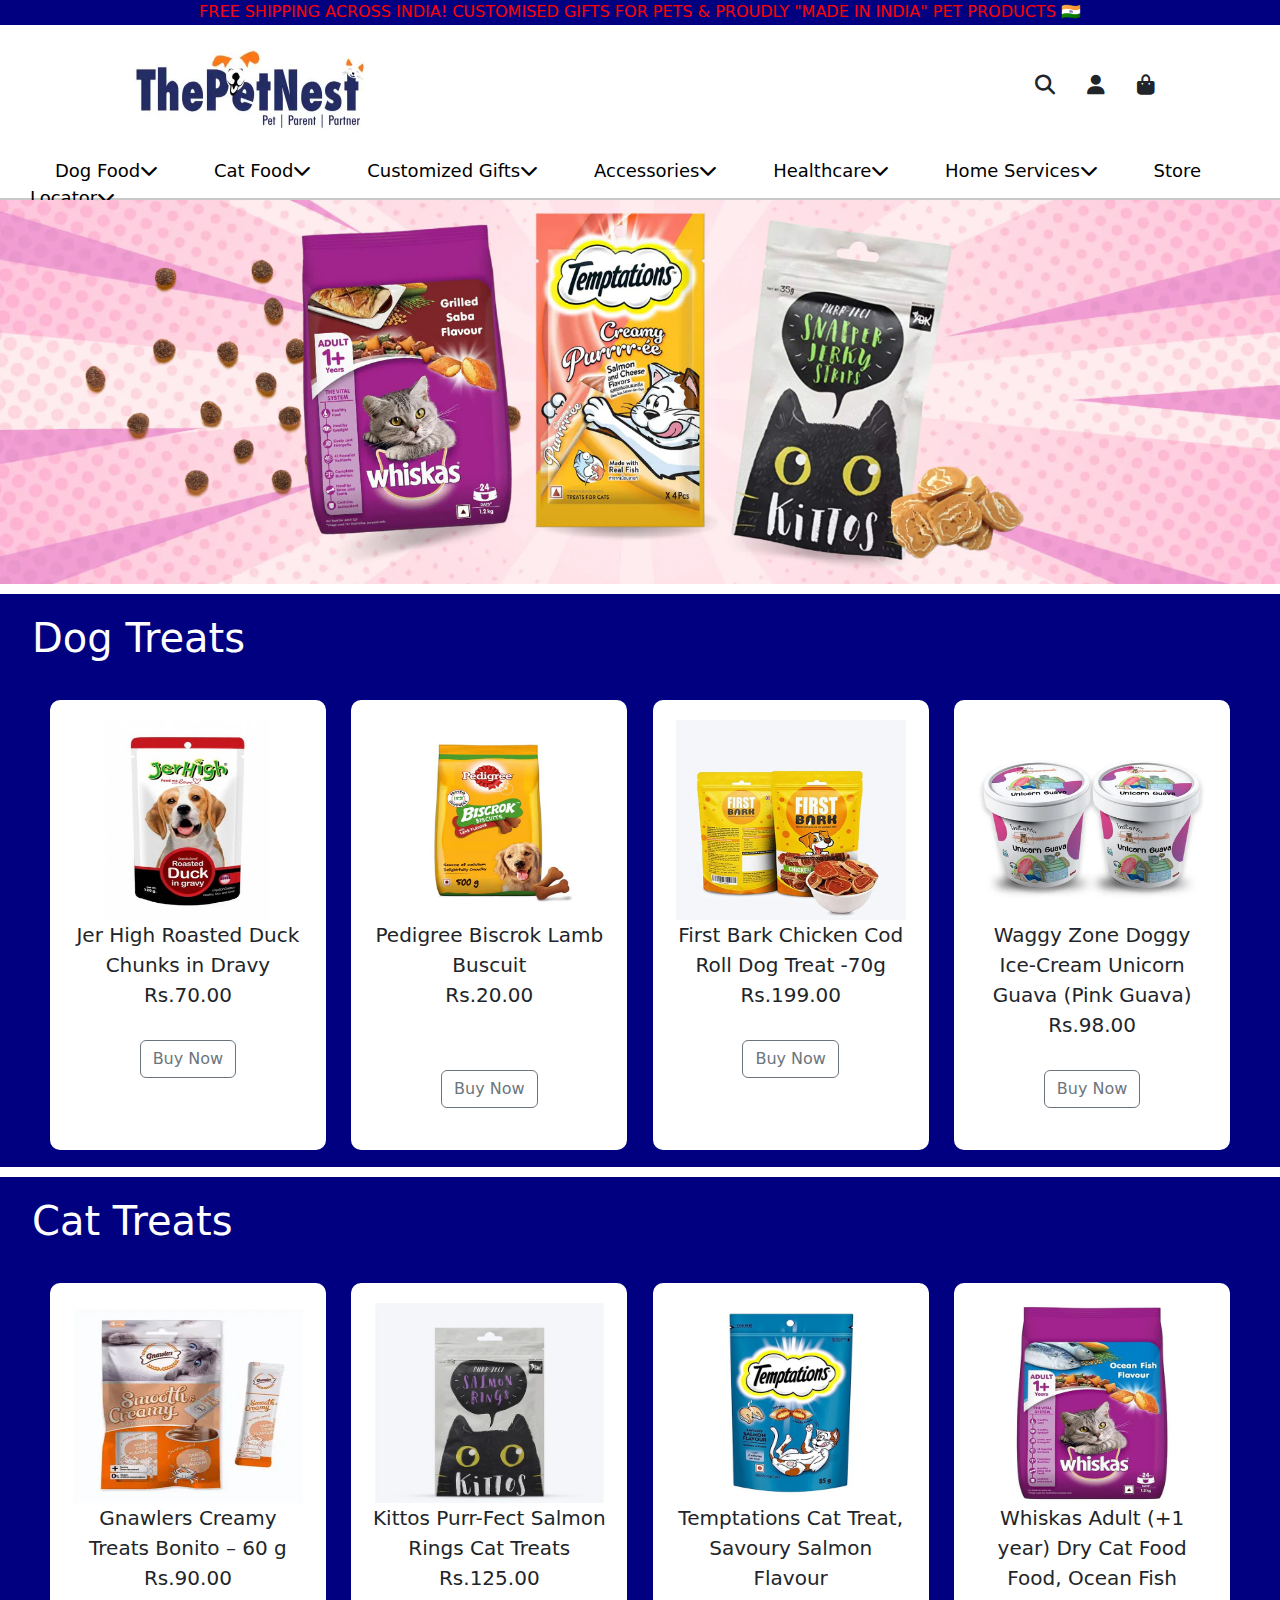
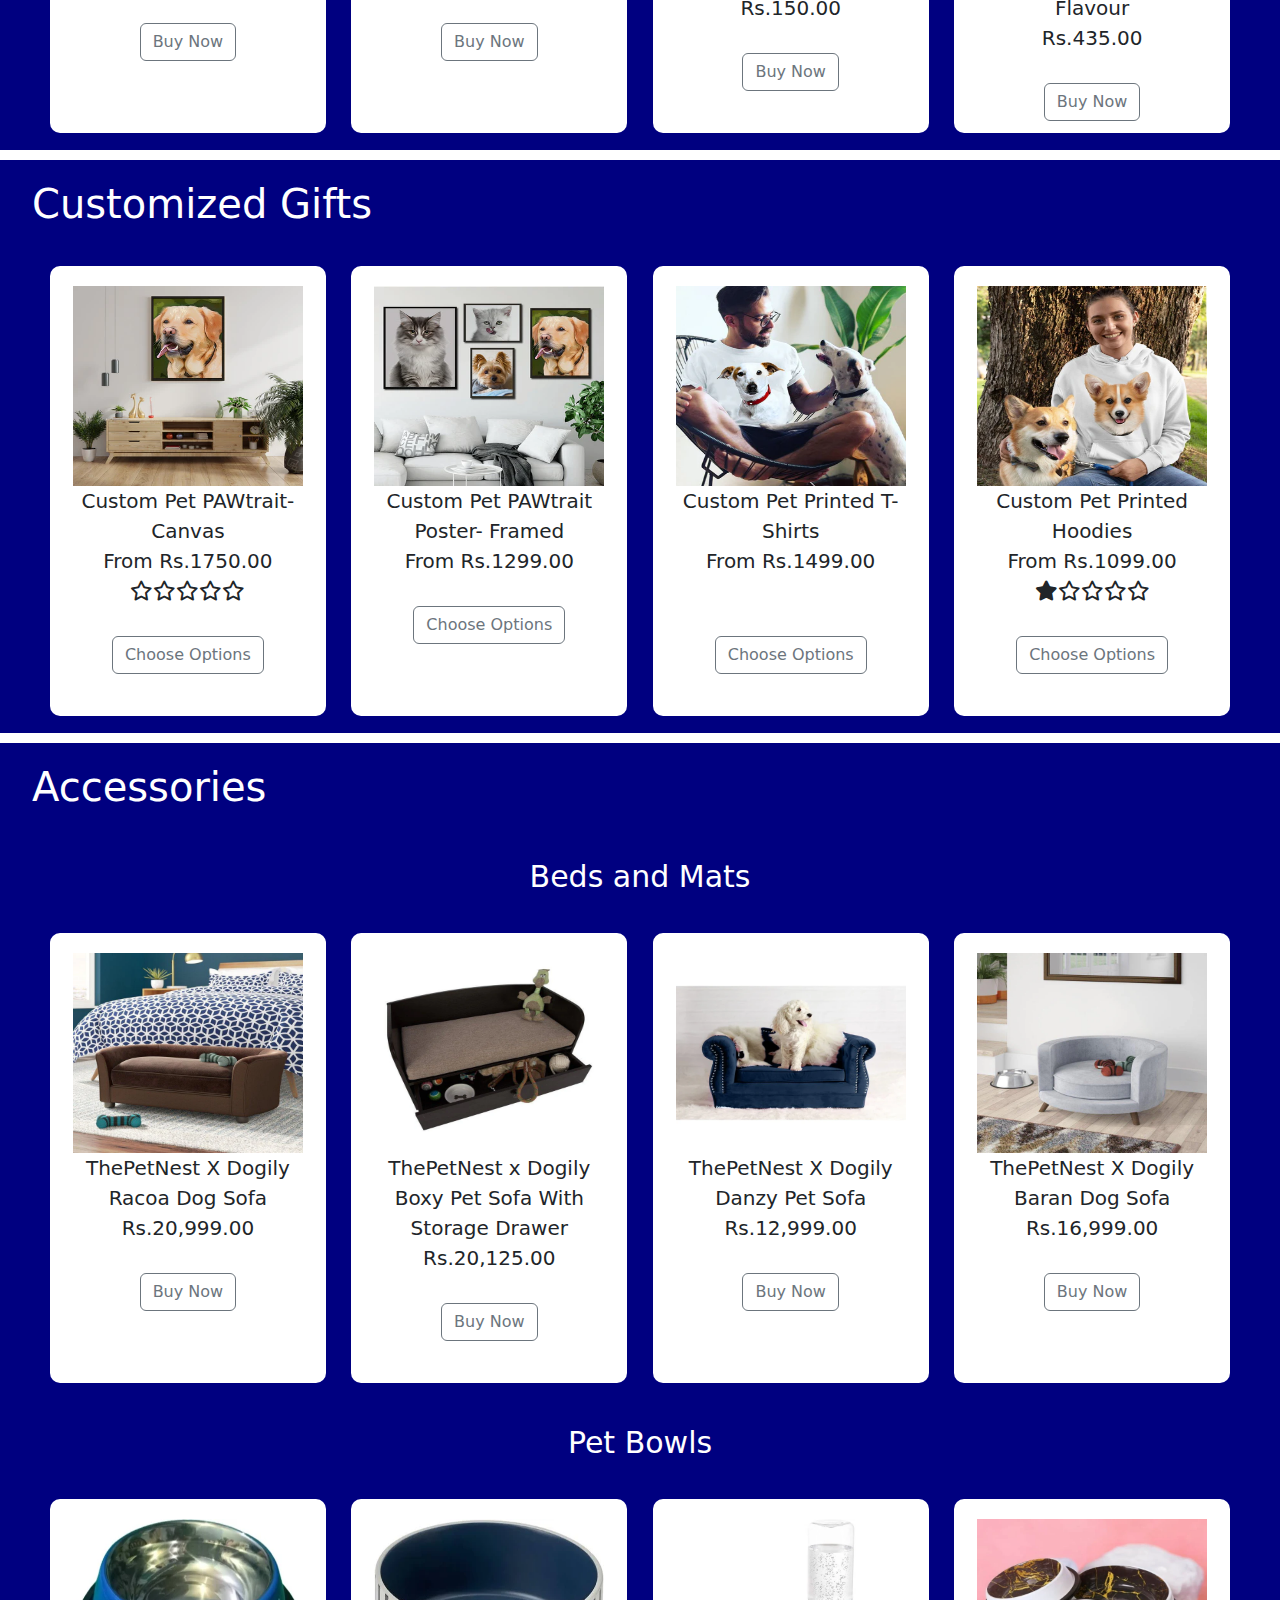
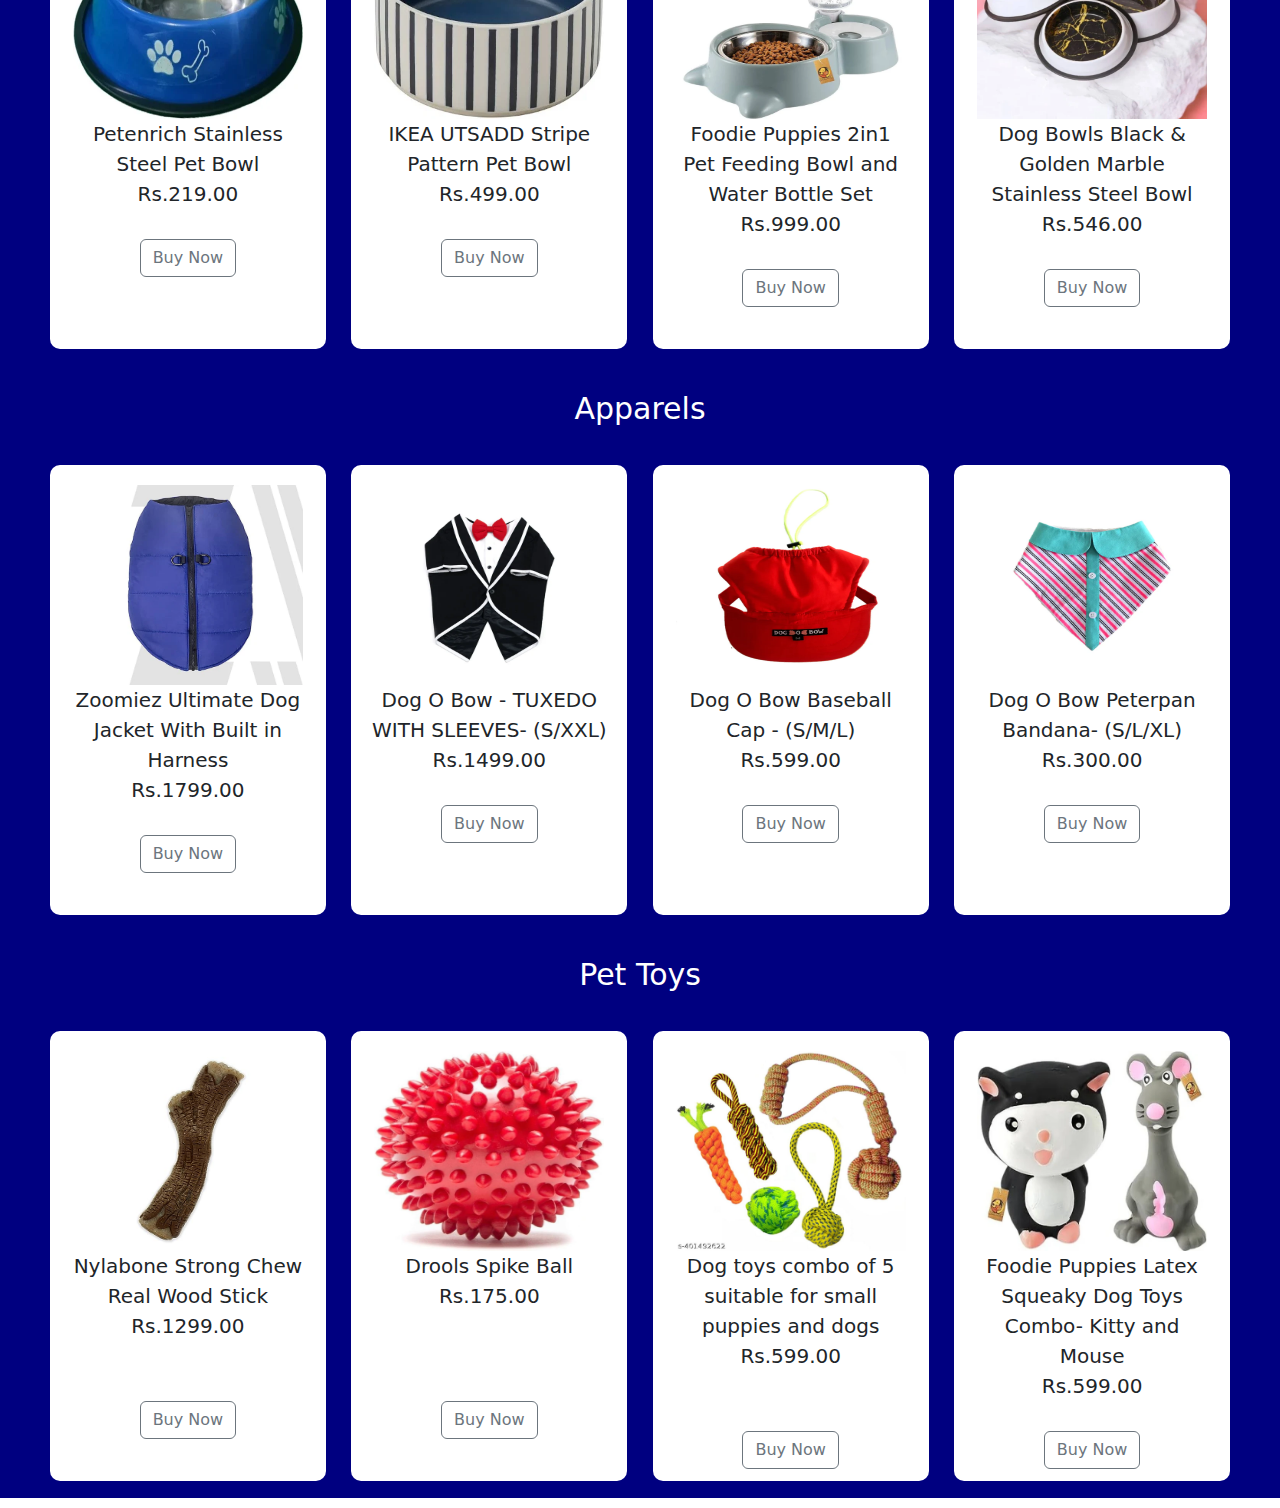
==== shop.html @ fc3a4767 "added files" ====
<!DOCTYPE html>
<html lang="en">
<head>
    <meta charset="UTF-8">
    <meta name="viewport" content="width=device-width, initial-scale=1.0">
    <link rel="stylesheet" href="https://cdnjs.cloudflare.com/ajax/libs/font-awesome/6.7.2/css/all.min.css" integrity="sha512-Evv84Mr4kqVGRNSgIGL/F/aIDqQb7xQ2vcrdIwxfjThSH8CSR7PBEakCr51Ck+w+/U6swU2Im1vVX0SVk9ABhg==" crossorigin="anonymous" referrerpolicy="no-referrer" />
    <link href="https://cdn.jsdelivr.net/npm/bootstrap@5.3.3/dist/css/bootstrap.min.css" rel="stylesheet" integrity="sha384-QWTKZyjpPEjISv5WaRU9OFeRpok6YctnYmDr5pNlyT2bRjXh0JMhjY6hW+ALEwIH" crossorigin="anonymous">
    <link rel="stylesheet" href="shop.css">
    <title>SHOP NOW!!</title>
</head>
<body>
    <div class="fixed-top">Free Shipping Across India! Customised Gifts for Pets & Proudly "Made in India" Pet Products 🇮🇳</div>
    <div class="header">
        <div class="head1"><img src="petnest_logo.jpg" alt="logo" width="250px" height="120px"></div>
        <div class="head2"><i class="fa-solid fa-magnifying-glass"></i>&nbsp;&nbsp;&nbsp;&nbsp;&nbsp;<i class="fa-solid fa-user"></i>&nbsp;&nbsp;&nbsp;&nbsp;&nbsp;<i class="fa-solid fa-bag-shopping"></i></div><br><br><br>
        <div class="head3"><a href="#dogtreat">Dog Food<i class="fa-solid fa-chevron-down"></i></a>  <a href="#cattreat">Cat Food<i class="fa-solid fa-chevron-down"></i></a>  <a href="#customizedgifts">Customized Gifts<i class="fa-solid fa-chevron-down"></i></a>
            <a href="#accessories">Accessories<i class="fa-solid fa-chevron-down"></i></a>  <a href="#">Healthcare<i class="fa-solid fa-chevron-down"></i></a>  <a href="#">Home Services<i class="fa-solid fa-chevron-down"></i></a>
            <a href="#">Store Locator<i class="fa-solid fa-chevron-down"></i></a>
        </div>
    </div>
    <img src="shop_logo.webp" alt="logo" width="100%">
    <div class="container-fluid" id="dogtreat">
        <h1>Dog Treats</h1>  
        <div class="item"><img src="dt1.webp" width="230px" height="200px"><br>Jer High Roasted Duck Chunks in Dravy<br>Rs.70.00<br><br><button type="button" class="btn btn-outline-secondary">Buy Now</button></div>  
        <div class="item"><img src="dt2.webp" width="230px" height="200px"><br>Pedigree Biscrok Lamb Buscuit<br>Rs.20.00<br><br><br><button type="button" class="btn btn-outline-secondary">Buy Now</button></div>  
        <div class="item"><img src="dt3.webp" width="230px" height="200px"><br>First Bark Chicken Cod Roll Dog Treat  -70g<br>Rs.199.00<br><br><button type="button" class="btn btn-outline-secondary">Buy Now</button></div>  
        <div class="item"><img src="dt4.webp" width="230px" height="200px"><br>Waggy Zone Doggy Ice-Cream Unicorn Guava (Pink Guava)<br>Rs.98.00<br><br><button type="button" class="btn btn-outline-secondary">Buy Now</button></div>  
    </div>
    <div class="container-fluid" id="cattreat">
        <h1>Cat Treats</h1>  
        <div class="item"><img src="ct1.webp" width="230px" height="200px"><br>Gnawlers Creamy Treats Bonito – 60 g<br>Rs.90.00<br><br><button type="button" class="btn btn-outline-secondary">Buy Now</button></div>  
        <div class="item"><img src="ct2.webp" width="230px" height="200px"><br>Kittos Purr-Fect Salmon Rings Cat Treats<br>Rs.125.00<br><br><button type="button" class="btn btn-outline-secondary">Buy Now</button></div>  
        <div class="item"><img src="ct3.webp" width="230px" height="200px"><br>Temptations Cat Treat, Savoury Salmon Flavour<br>Rs.150.00<br><br><button type="button" class="btn btn-outline-secondary">Buy Now</button></div>  
        <div class="item"><img src="ct4.webp" width="230px" height="200px"><br>Whiskas Adult (+1 year) Dry Cat Food Food, Ocean Fish Flavour<br>Rs.435.00<br><br><button type="button" class="btn btn-outline-secondary">Buy Now</button></div>  
    </div>
    <div class="container-fluid" id="customizedgifts">
        <h1>Customized Gifts</h1>  
        <div class="item"><img src="cg1.webp" width="230px" height="200px"><br>Custom Pet PAWtrait-Canvas<br>From Rs.1750.00<br><i class="fa-regular fa-star"></i><i class="fa-regular fa-star"></i><i class="fa-regular fa-star"></i><i class="fa-regular fa-star"></i><i class="fa-regular fa-star"></i><br><br><button type="button" class="btn btn-outline-secondary">Choose Options</button></div>  
        <div class="item"><img src="cg2.webp" width="230px" height="200px"><br>Custom Pet PAWtrait Poster- Framed<br>From Rs.1299.00<br><br><button type="button" class="btn btn-outline-secondary">Choose Options</button></div>  
        <div class="item"><img src="cg3.webp" width="230px" height="200px"><br>Custom Pet Printed T-Shirts<br>From Rs.1499.00<br><br><br><button type="button" class="btn btn-outline-secondary">Choose Options</button></div>  
        <div class="item"><img src="cg4.webp" width="230px" height="200px"><br>Custom Pet Printed Hoodies<br>From Rs.1099.00<br><i class="fa-solid fa-star"></i></i><i class="fa-regular fa-star"></i><i class="fa-regular fa-star"></i><i class="fa-regular fa-star"></i><i class="fa-regular fa-star"></i><br><br><button type="button" class="btn btn-outline-secondary">Choose Options</button></div>  
    </div>
    <div class="container-fluid" id="accessories">
        <h1>Accessories</h1>  
        <h2>Beds and Mats</h2>
        <div class="item"><img src="a1.webp" width="230px" height="200px"><br>ThePetNest X Dogily Racoa Dog Sofa<br>Rs.20,999.00<br><br><button type="button" class="btn btn-outline-secondary">Buy Now</button></div>  
        <div class="item"><img src="a2.webp" width="230px" height="200px"><br>ThePetNest x Dogily Boxy Pet Sofa With Storage Drawer<br>Rs.20,125.00<br><br><button type="button" class="btn btn-outline-secondary">Buy Now</button></div>  
        <div class="item"><img src="a3.webp" width="230px" height="200px"><br>ThePetNest X Dogily Danzy Pet Sofa<br>Rs.12,999.00<br><br><button type="button" class="btn btn-outline-secondary">Buy Now</button></div>  
        <div class="item"><img src="a4.webp" width="230px" height="200px"><br>ThePetNest X Dogily Baran Dog Sofa<br>Rs.16,999.00<br><br><button type="button" class="btn btn-outline-secondary">Buy Now</button></div>  

        <h2>Pet Bowls</h2>
        <div class="item"><img src="b1.webp" width="230px" height="200px"><br>Petenrich Stainless Steel Pet Bowl<br>Rs.219.00<br><br><button type="button" class="btn btn-outline-secondary">Buy Now</button></div>  
        <div class="item"><img src="b2.webp" width="230px" height="200px"><br>IKEA UTSADD Stripe Pattern Pet Bowl<br>Rs.499.00<br><br><button type="button" class="btn btn-outline-secondary">Buy Now</button></div>  
        <div class="item"><img src="b3.webp" width="230px" height="200px"><br>	
            Foodie Puppies 2in1 Pet Feeding Bowl and Water Bottle Set<br>Rs.999.00<br><br><button type="button" class="btn btn-outline-secondary">Buy Now</button></div>  
        <div class="item"><img src="b4.webp" width="230px" height="200px"><br>Dog Bowls Black & Golden Marble Stainless Steel Bowl<br>Rs.546.00<br><br><button type="button" class="btn btn-outline-secondary">Buy Now</button></div> 
        
        <h2>Apparels</h2>
        <div class="item"><img src="ap1.webp" width="230px" height="200px"><br>Zoomiez Ultimate Dog Jacket With Built in Harness<br>Rs.1799.00<br><br><button type="button" class="btn btn-outline-secondary">Buy Now</button></div>  
        <div class="item"><img src="ap2.webp" width="230px" height="200px"><br>Dog O Bow - TUXEDO WITH SLEEVES- (S/XXL)<br>Rs.1499.00<br><br><button type="button" class="btn btn-outline-secondary">Buy Now</button></div>  
        <div class="item"><img src="ap3.webp" width="230px" height="200px"><br>	
            Dog O Bow Baseball Cap - (S/M/L)<br>Rs.599.00<br><br><button type="button" class="btn btn-outline-secondary">Buy Now</button></div>  
        <div class="item"><img src="ap4.webp" width="230px" height="200px"><br>Dog O Bow Peterpan Bandana- (S/L/XL)<br>Rs.300.00<br><br><button type="button" class="btn btn-outline-secondary">Buy Now</button></div> 

        <h2>Pet Toys</h2>
        <div class="item"><img src="t1.jpg" width="230px" height="200px"><br>Nylabone Strong Chew Real Wood Stick<br>Rs.1299.00<br><br><br><button type="button" class="btn btn-outline-secondary">Buy Now</button></div>  
        <div class="item"><img src="t2.jpg" width="230px" height="200px"><br>Drools Spike Ball<br>Rs.175.00<br><br><br><br><button type="button" class="btn btn-outline-secondary">Buy Now</button></div>  
        <div class="item"><img src="t3.jpg" width="230px" height="200px"><br>	
            Dog toys combo of 5 suitable for small puppies and dogs<br>Rs.599.00<br><br><br><button type="button" class="btn btn-outline-secondary">Buy Now</button></div>  
        <div class="item"><img src="t4.webp" width="230px" height="200px"><br>	
            Foodie Puppies Latex Squeaky Dog Toys Combo- Kitty and Mouse<br>Rs.599.00<br><br><button type="button" class="btn btn-outline-secondary">Buy Now</button></div> 
    </div>
    
</body>
</html>
---- shop.css ----
.fixed-top{
    width:100%;
    height:25px;
    background-color: navy;
    text-transform: uppercase;
    color: red;
    text-align: center;
}
.header{ 
    width:100%;
    height: 200px;
    background-color: white;
    text-align:center;
    border-bottom: 2px solid rgba(0, 0, 0, 0.216);
}
.head1{
    display:inline-block;
    width: 50%;
    height: 40px;
    /* background-color: aqua; */
    text-align: left;
}
.head2{
    display:inline-block;
    width: 30%;
    height: 60px;
    /* background-color: aqua; */
    margin-top: 25px;
    padding-top: 45px;
    text-align: right;
    font-size: 20px;
}
i:hover{
    font-size: 22px;
}
.head3{
    text-align: left;
    margin: 10px;
    margin-left: 30px;
    font-size: 18px;
}
a{
    text-decoration: none;
    color: black;
    padding: 25px;
}
a:hover{
    text-decoration: underline;
}
h1{
    font-size: 40px;   
    color: white;
    text-align: left; 
    padding: 20px;
}
h2{
    font-size: 30px;   
    color: white;
    text-align: center; 
    padding: 20px;
    margin-top: 5px;
}
.container-fluid{
    height: auto;
    background-color: navy;
    margin: 10px 0px;
    text-align: center;
}
.item{
    overflow: hidden;
    display: inline-block;
    width: 22%;
    height: 450px;
    background-color: white;
    margin: 10px;
    padding: 20px;
    font-size: 20px;
    border-radius: 10px;
}
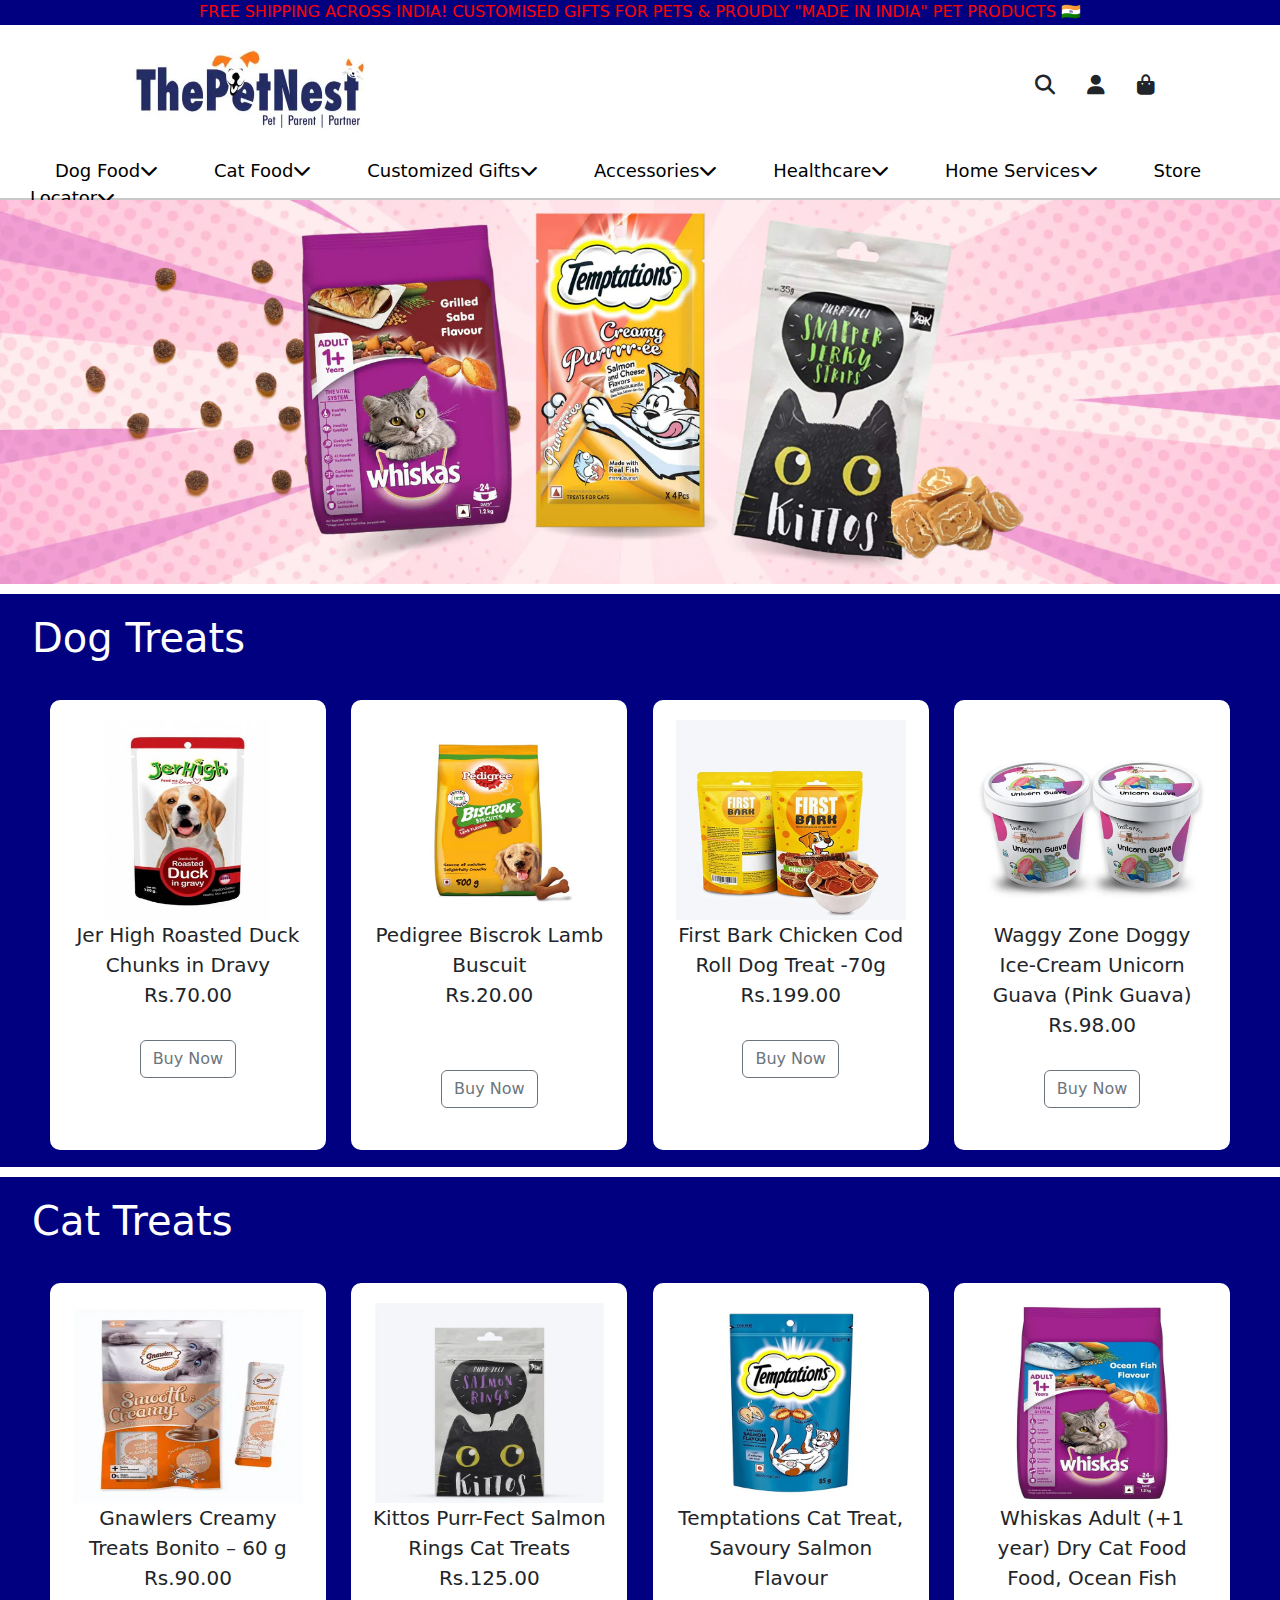
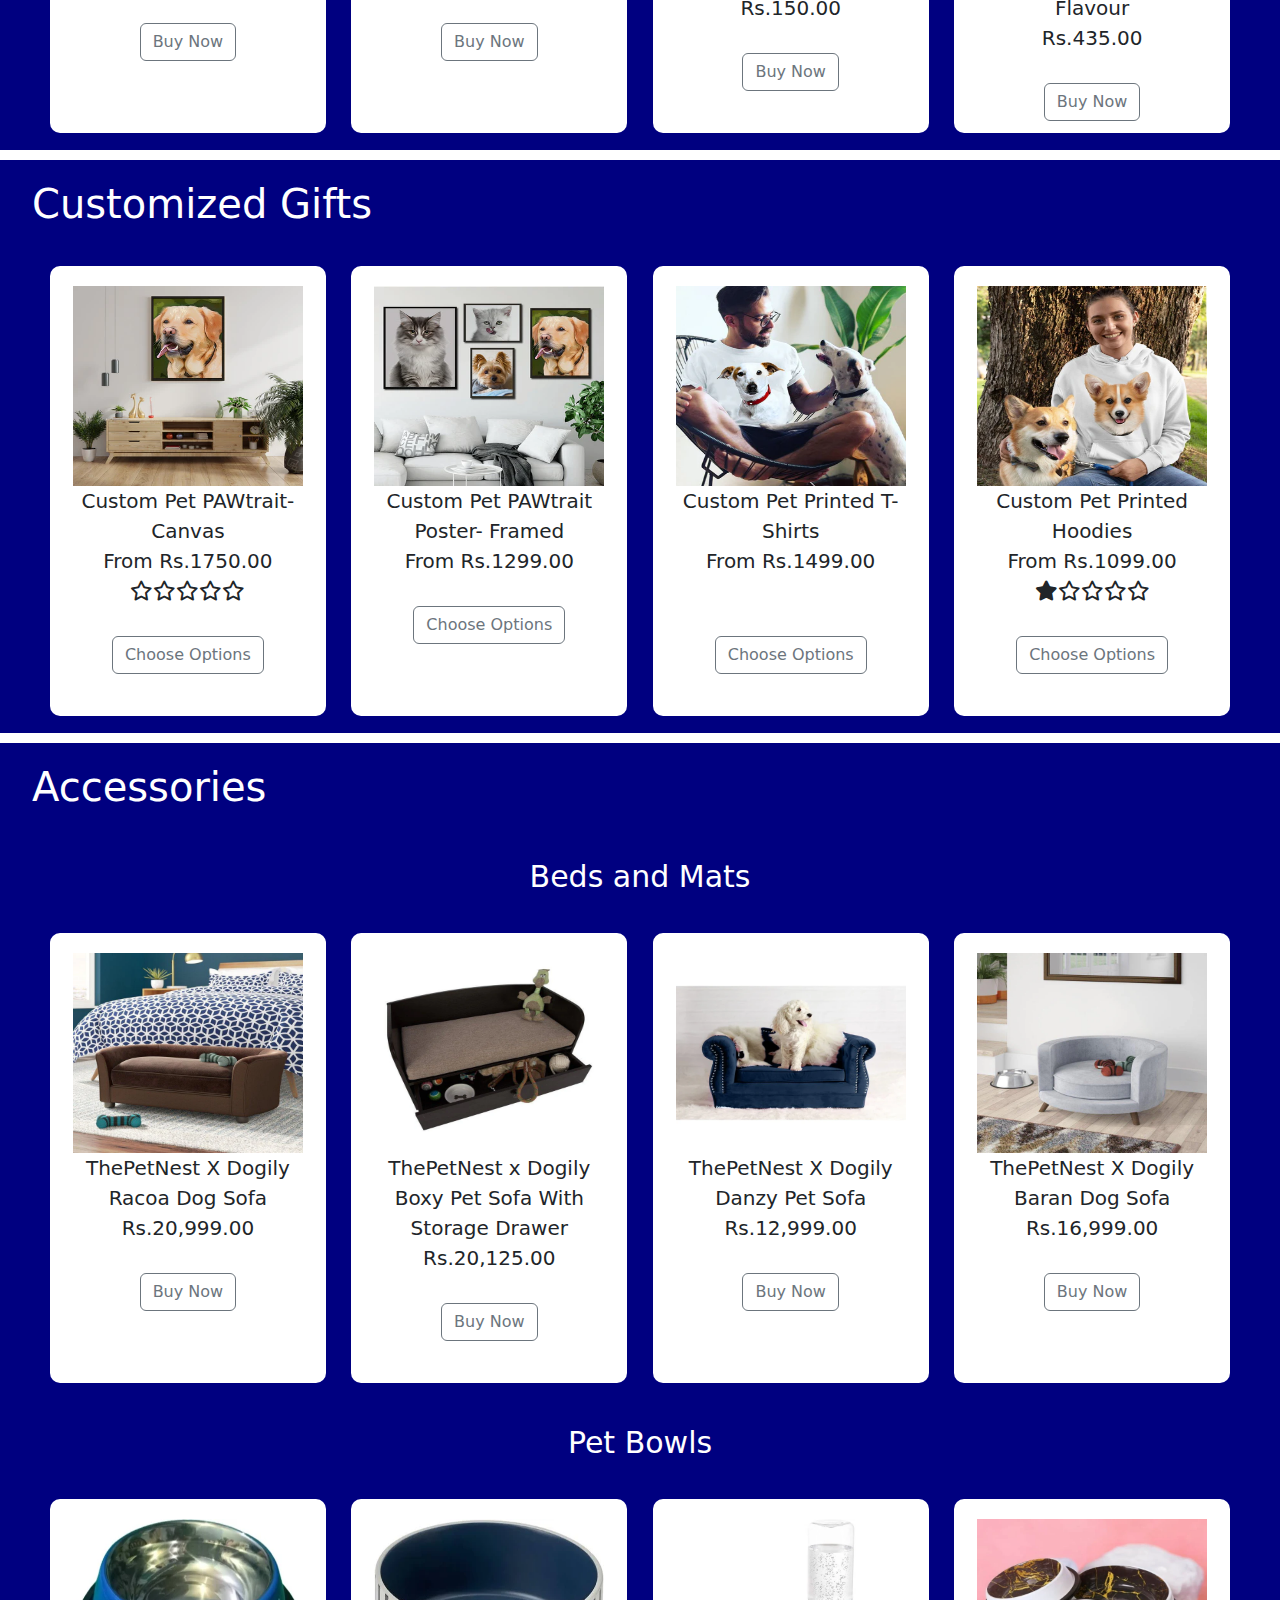
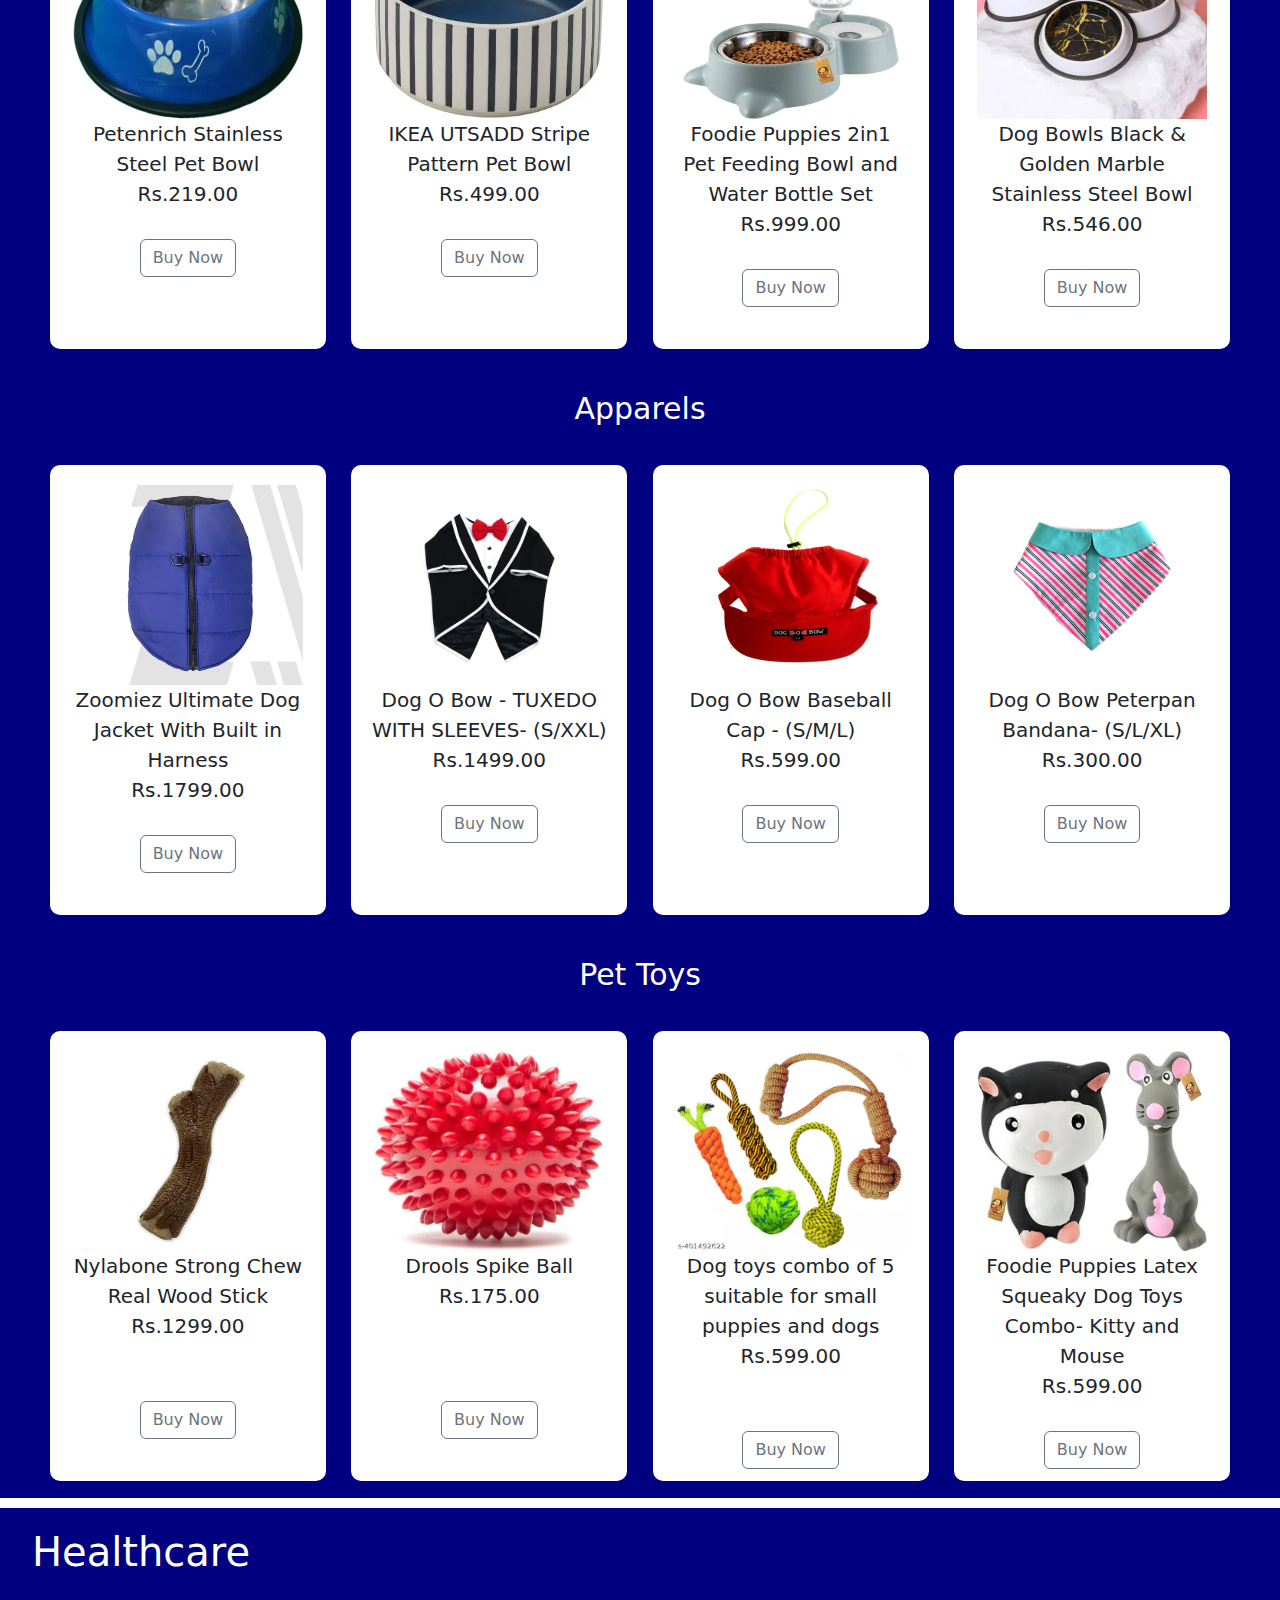
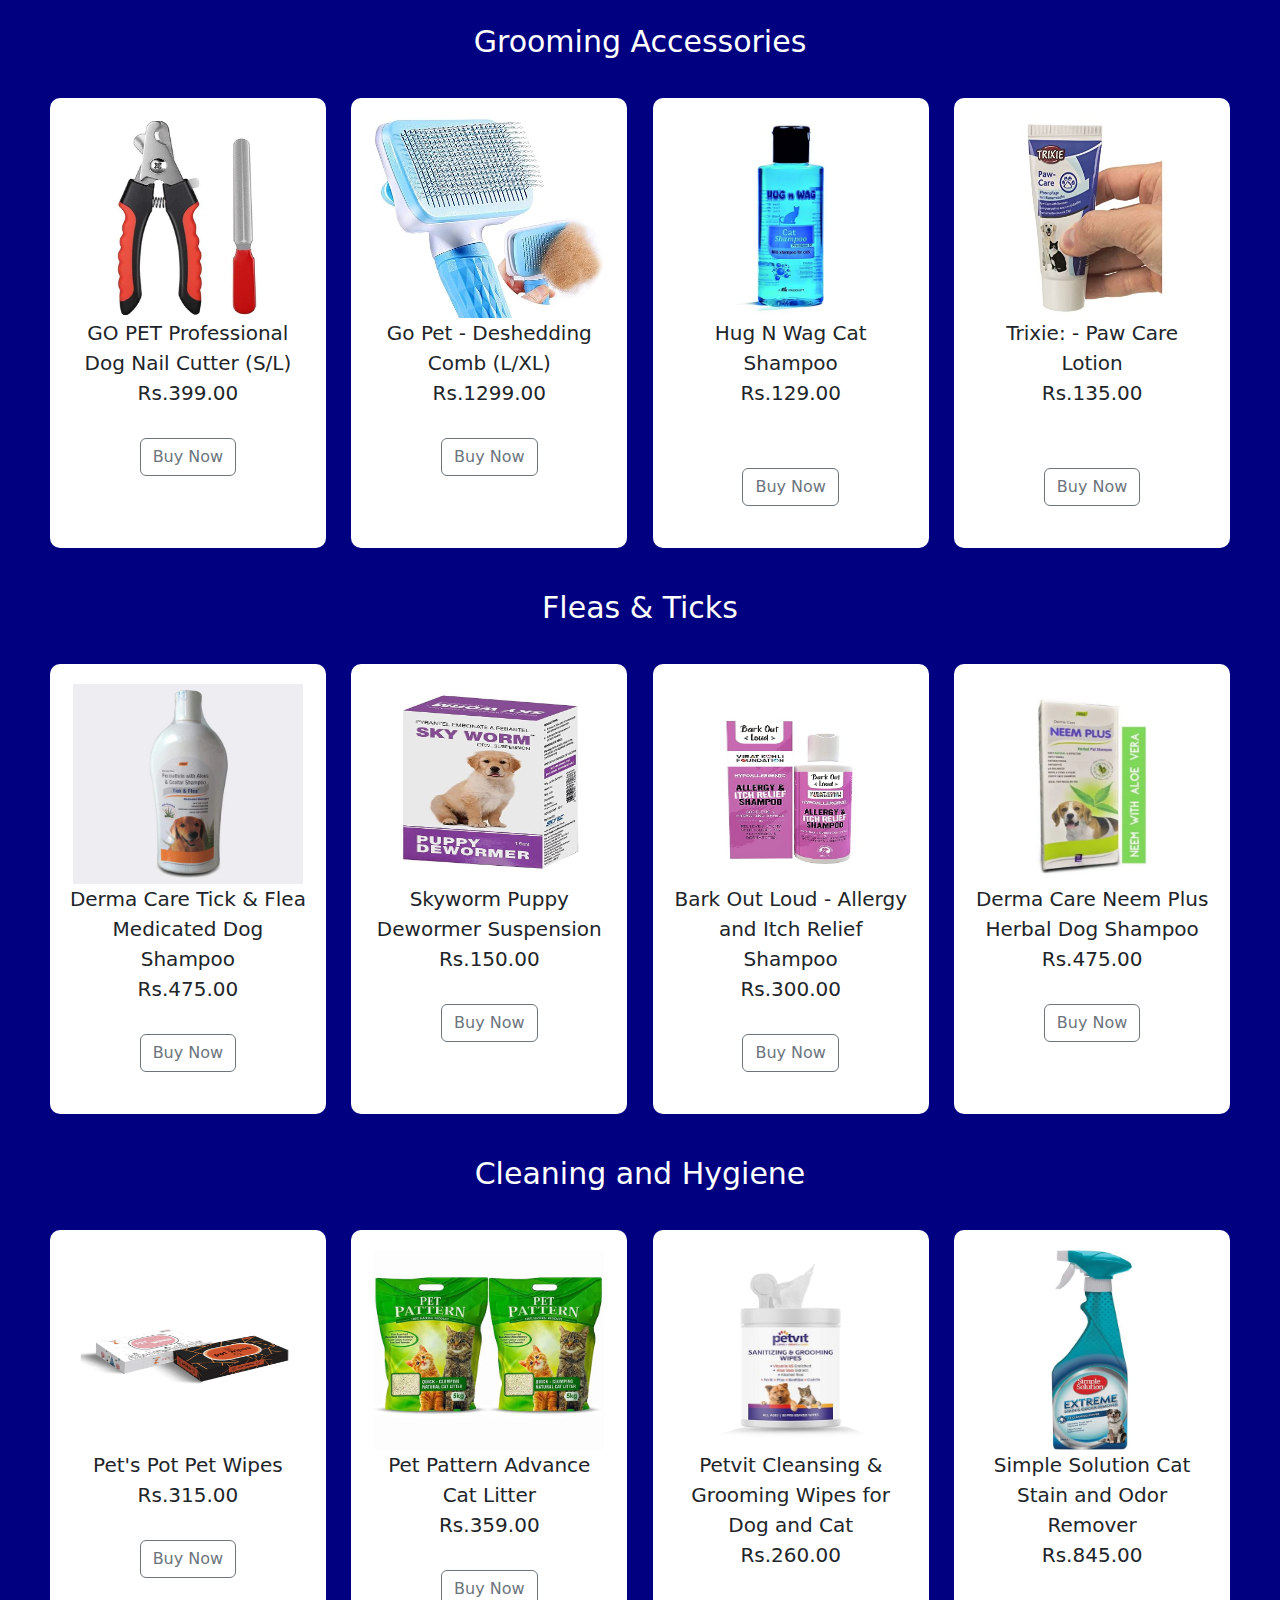
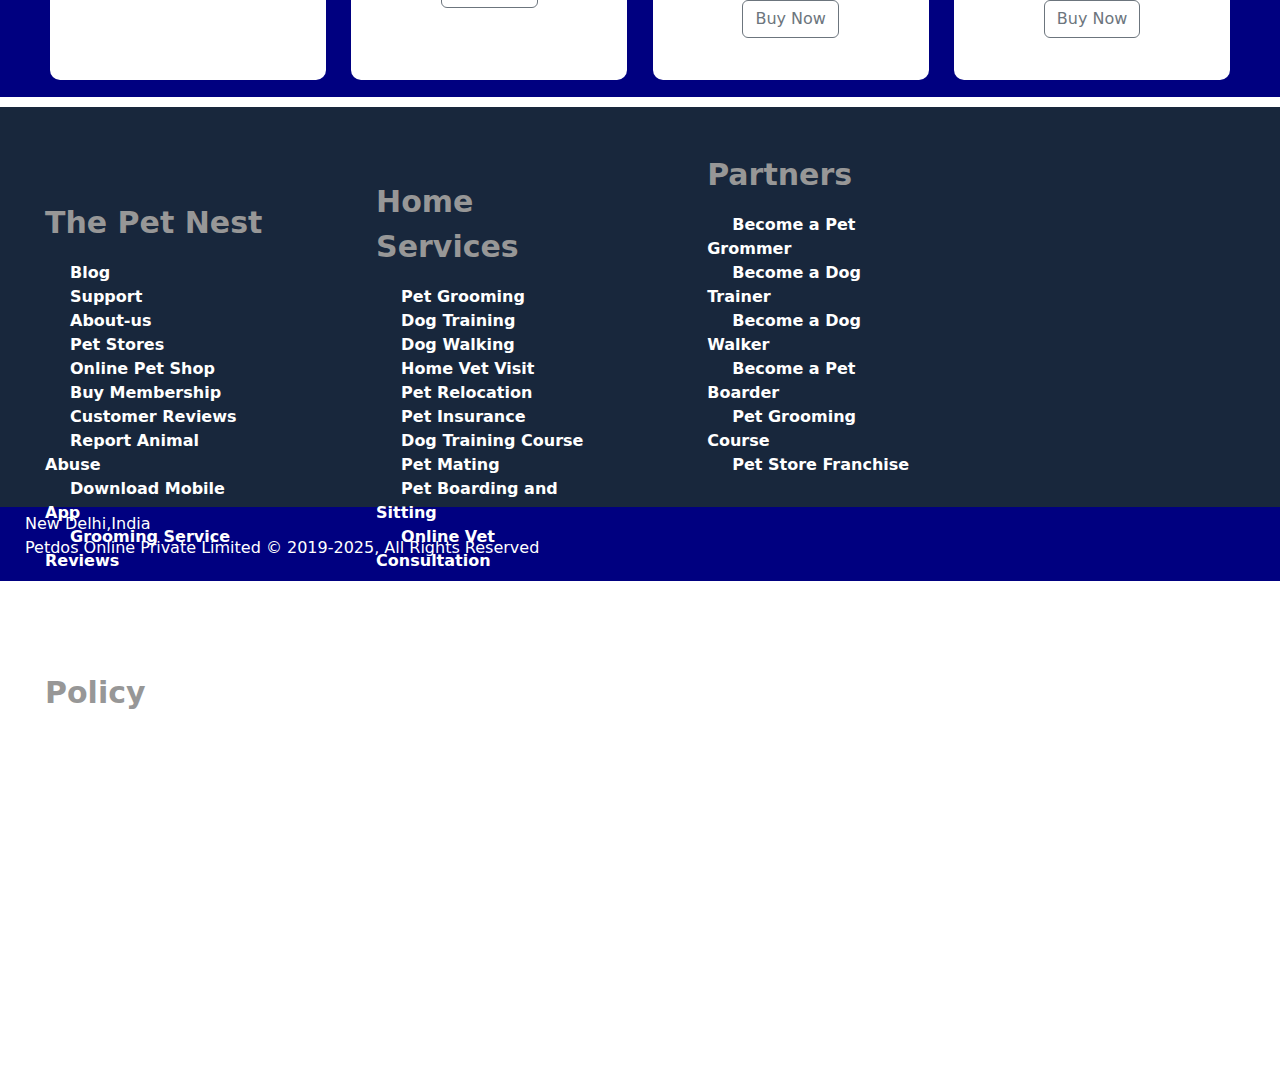
==== commit 4ee8ed38: "added changes" ====
--- a/shop.html
+++ b/shop.html
@@ -14,7 +14,7 @@
         <div class="head1"><img src="petnest_logo.jpg" alt="logo" width="250px" height="120px"></div>
         <div class="head2"><i class="fa-solid fa-magnifying-glass"></i>&nbsp;&nbsp;&nbsp;&nbsp;&nbsp;<i class="fa-solid fa-user"></i>&nbsp;&nbsp;&nbsp;&nbsp;&nbsp;<i class="fa-solid fa-bag-shopping"></i></div><br><br><br>
         <div class="head3"><a href="#dogtreat">Dog Food<i class="fa-solid fa-chevron-down"></i></a>  <a href="#cattreat">Cat Food<i class="fa-solid fa-chevron-down"></i></a>  <a href="#customizedgifts">Customized Gifts<i class="fa-solid fa-chevron-down"></i></a>
-            <a href="#accessories">Accessories<i class="fa-solid fa-chevron-down"></i></a>  <a href="#">Healthcare<i class="fa-solid fa-chevron-down"></i></a>  <a href="#">Home Services<i class="fa-solid fa-chevron-down"></i></a>
+            <a href="#accessories">Accessories<i class="fa-solid fa-chevron-down"></i></a>  <a href="#healthcare">Healthcare<i class="fa-solid fa-chevron-down"></i></a>  <a href="#">Home Services<i class="fa-solid fa-chevron-down"></i></a>
             <a href="#">Store Locator<i class="fa-solid fa-chevron-down"></i></a>
         </div>
     </div>
@@ -69,7 +69,84 @@
             Dog toys combo of 5 suitable for small puppies and dogs<br>Rs.599.00<br><br><br><button type="button" class="btn btn-outline-secondary">Buy Now</button></div>  
         <div class="item"><img src="t4.webp" width="230px" height="200px"><br>	
             Foodie Puppies Latex Squeaky Dog Toys Combo- Kitty and Mouse<br>Rs.599.00<br><br><button type="button" class="btn btn-outline-secondary">Buy Now</button></div> 
-    </div>
-    
+</div>
+            <div class="container-fluid" id="healthcare">
+                <h1>Healthcare</h1>  
+                <h2>Grooming Accessories</h2>
+                <div class="item"><img src="g1.webp" width="230px" height="200px"><br>GO PET Professional Dog Nail Cutter (S/L)<br>Rs.399.00<br><br><button type="button" class="btn btn-outline-secondary">Buy Now</button></div>  
+                <div class="item"><img src="g2.jpg" width="230px" height="200px"><br>Go Pet - Deshedding Comb (L/XL)<br>Rs.1299.00<br><br><button type="button" class="btn btn-outline-secondary">Buy Now</button></div>  
+                <div class="item"><img src="g3.jpg" width="230px" height="200px"><br>Hug N Wag Cat Shampoo<br>Rs.129.00<br><br><br><button type="button" class="btn btn-outline-secondary">Buy Now</button></div>  
+                <div class="item"><img src="g4.jpg" width="230px" height="200px"><br>Trixie: - Paw Care Lotion<br>Rs.135.00<br><br><br><button type="button" class="btn btn-outline-secondary">Buy Now</button></div> 
+
+                <h2>Fleas & Ticks</h2>
+                <div class="item"><img src="f1.webp" width="230px" height="200px"><br>Derma Care Tick & Flea Medicated Dog Shampoo<br>Rs.475.00<br><br><button type="button" class="btn btn-outline-secondary">Buy Now</button></div>  
+                <div class="item"><img src="f2.jpg" width="230px" height="200px"><br>Skyworm Puppy Dewormer Suspension<br>Rs.150.00<br><br><button type="button" class="btn btn-outline-secondary">Buy Now</button></div>  
+                <div class="item"><img src="f3.jpg" width="230px" height="200px"><br>Bark Out Loud - Allergy and Itch Relief Shampoo<br>Rs.300.00<br><br><button type="button" class="btn btn-outline-secondary">Buy Now</button></div>  
+                <div class="item"><img src="f4.webp" width="230px" height="200px"><br>Derma Care Neem Plus Herbal Dog Shampoo<br>Rs.475.00<br><br><button type="button" class="btn btn-outline-secondary">Buy Now</button></div> 
+
+                <h2>Cleaning and Hygiene</h2>
+                <div class="item"><img src="h1.webp" width="230px" height="200px"><br>Pet's Pot Pet Wipes<br>Rs.315.00<br><br><button type="button" class="btn btn-outline-secondary">Buy Now</button></div>  
+                <div class="item"><img src="h2.webp" width="230px" height="200px"><br>Pet Pattern Advance Cat Litter<br>Rs.359.00<br><br><button type="button" class="btn btn-outline-secondary">Buy Now</button></div>  
+                <div class="item"><img src="h3.jpg" width="230px" height="200px"><br>Petvit Cleansing & Grooming Wipes for Dog and Cat<br>Rs.260.00<br><br><button type="button" class="btn btn-outline-secondary">Buy Now</button></div>  
+                <div class="item"><img src="h4.webp" width="230px" height="200px"><br>Simple Solution Cat Stain and Odor Remover<br>Rs.845.00<br><br><button type="button" class="btn btn-outline-secondary">Buy Now</button></div> 
+    </div> 
+    <div class="footer">
+        <div class="fot1">
+          <p>The Pet Nest</p>
+          <a href="https://thepetnest.com/blog">Blog</a><br>
+          <a href="https://thepetnest.com/support">Support</a><br>
+          <a href="https://thepetnest.com/about-us">About-us</a><br>
+          <a href="https://thepetnest.com/pet-store-locator">Pet Stores</a><br>
+          <a href="https://shop.thepetnest.com/">Online Pet Shop</a><br>
+          <a href="https://thepetnest.com/membership-and-gift-cards">Buy Membership</a><br>
+          <a href="https://thepetnest.com/customer-reviews">Customer Reviews</a><br>
+          <a href="https://thepetnest.com/report-animal-abuse">Report Animal Abuse</a><br>
+          <a href="https://thepetnest.com/download-mobile-app">Download Mobile App</a><br>
+          <a href="https://thepetnest.com/pet-grooming-service-reviews">Grooming Service Reviews</a><br>
+        </div>
+        <div class="fot1">
+          <p>Home Services</p>
+          <a href="https://thepetnest.com/pet-grooming">Pet Grooming</a><br>
+          <a href="https://thepetnest.com/dog-training">Dog Training</a><br>
+          <a href="https://thepetnest.com/dog-walking">Dog Walking</a><br>
+          <a href="https://thepetnest.com/veterinary-at-home">Home Vet Visit</a><br>
+          <a href="https://thepetnest.com/pet-relocation">Pet Relocation</a><br>
+          <a href="https://thepetnest.com/pet-insurance">Pet Insurance</a><br>
+          <a href="https://thepetnest.com/online-dog-training-course">Dog Training Course</a><br>
+          <a href="https://thepetnest.com/pet-mating">Pet Mating</a><br>
+          <a href="https://thepetnest.com/pet-boarding">Pet Boarding and Sitting</a><br>
+          <a href="https://thepetnest.com/online-veterinary-service">Online Vet Consultation</a><br>
+        </div>
+        <div class="fot1">
+          <p>Partners</p>
+          <a href="https://thepetnest.com/groomer">Become a Pet Grommer</a><br>
+          <a href="https://thepetnest.com/trainer">Become a Dog Trainer</a><br>
+          <a href="https://thepetnest.com/dog-walker">Become a Dog Walker</a><br>
+          <a href="https://thepetnest.com/boarder">Become a Pet Boarder</a><br>
+          <a href="https://thepetnest.com/pet-grooming-course">Pet Grooming Course</a><br>
+          <a href="https://thepetnest.com/pet-store-franchise">Pet Store Franchise</a><br>
+          <a href=""></a><br>
+          <a href=""></a><br>
+          <a href=""></a><br>
+          <a href=""></a><br>
+        </div>
+        <div class="fot1">
+          <p>Policy</p>
+          <a href="https://thepetnest.com/privacy-policy">Privacy Policy</a><br>
+          <a href="https://thepetnest.com/refund-policy">Refund Policy</a><br>
+          <a href="https://thepetnest.com/cancellation-policy">Cancellation Policy</a><br>
+          <a href="https://thepetnest.com/terms-conditions">Terms and Conditions</a><br>
+          <a href=""></a><br>
+          <a href=""></a><br>
+          <a href="https://www.facebook.com/ThePetNestOfficial"><i class="fa-brands fa-facebook"></i></a><br>
+          <a href="https://www.instagram.com/ThePetNestApp/#"><i class="fa-brands fa-instagram"></i></a><br>
+          <a href="https://youtube.com/@thepetnest?si=5rnV8Kgn7Emq2oUX"><i class="fa-brands fa-youtube"></i></a><br>
+          <a href=""></a><br>
+          <a href=""></a><br>
+        </div>
+        </div>
+      <div class="end">
+        <p>New Delhi,India <br>Petdos Online Private Limited © 2019-2025, All Rights Reserved</p>
+      </div>
 </body>
 </html>
--- a/shop.css
+++ b/shop.css
@@ -76,4 +76,35 @@
     padding: 20px;
     font-size: 20px;
     border-radius: 10px;
+}
+.footer{
+    width: 100%;
+    height: 400px;
+    background-color: #18273c;
+}
+.fot1{
+    display:inline-block;
+    overflow: hidden;
+    width: 20%;
+    margin: 35px;
+    padding: 10px;
+}
+.fot1 > p{
+    font-size: 30px;
+    color: #979797;
+    font-weight: bolder;
+}
+.fot1 > a{
+    color: white;
+    font-weight: 700;
+    text-decoration: none;
+}
+.fot1 > a:hover{
+    text-decoration: underline;
+}
+.end{
+    width: 100%;
+    background-color: navy;
+    color: white;
+    padding: 5px 25px;
 }